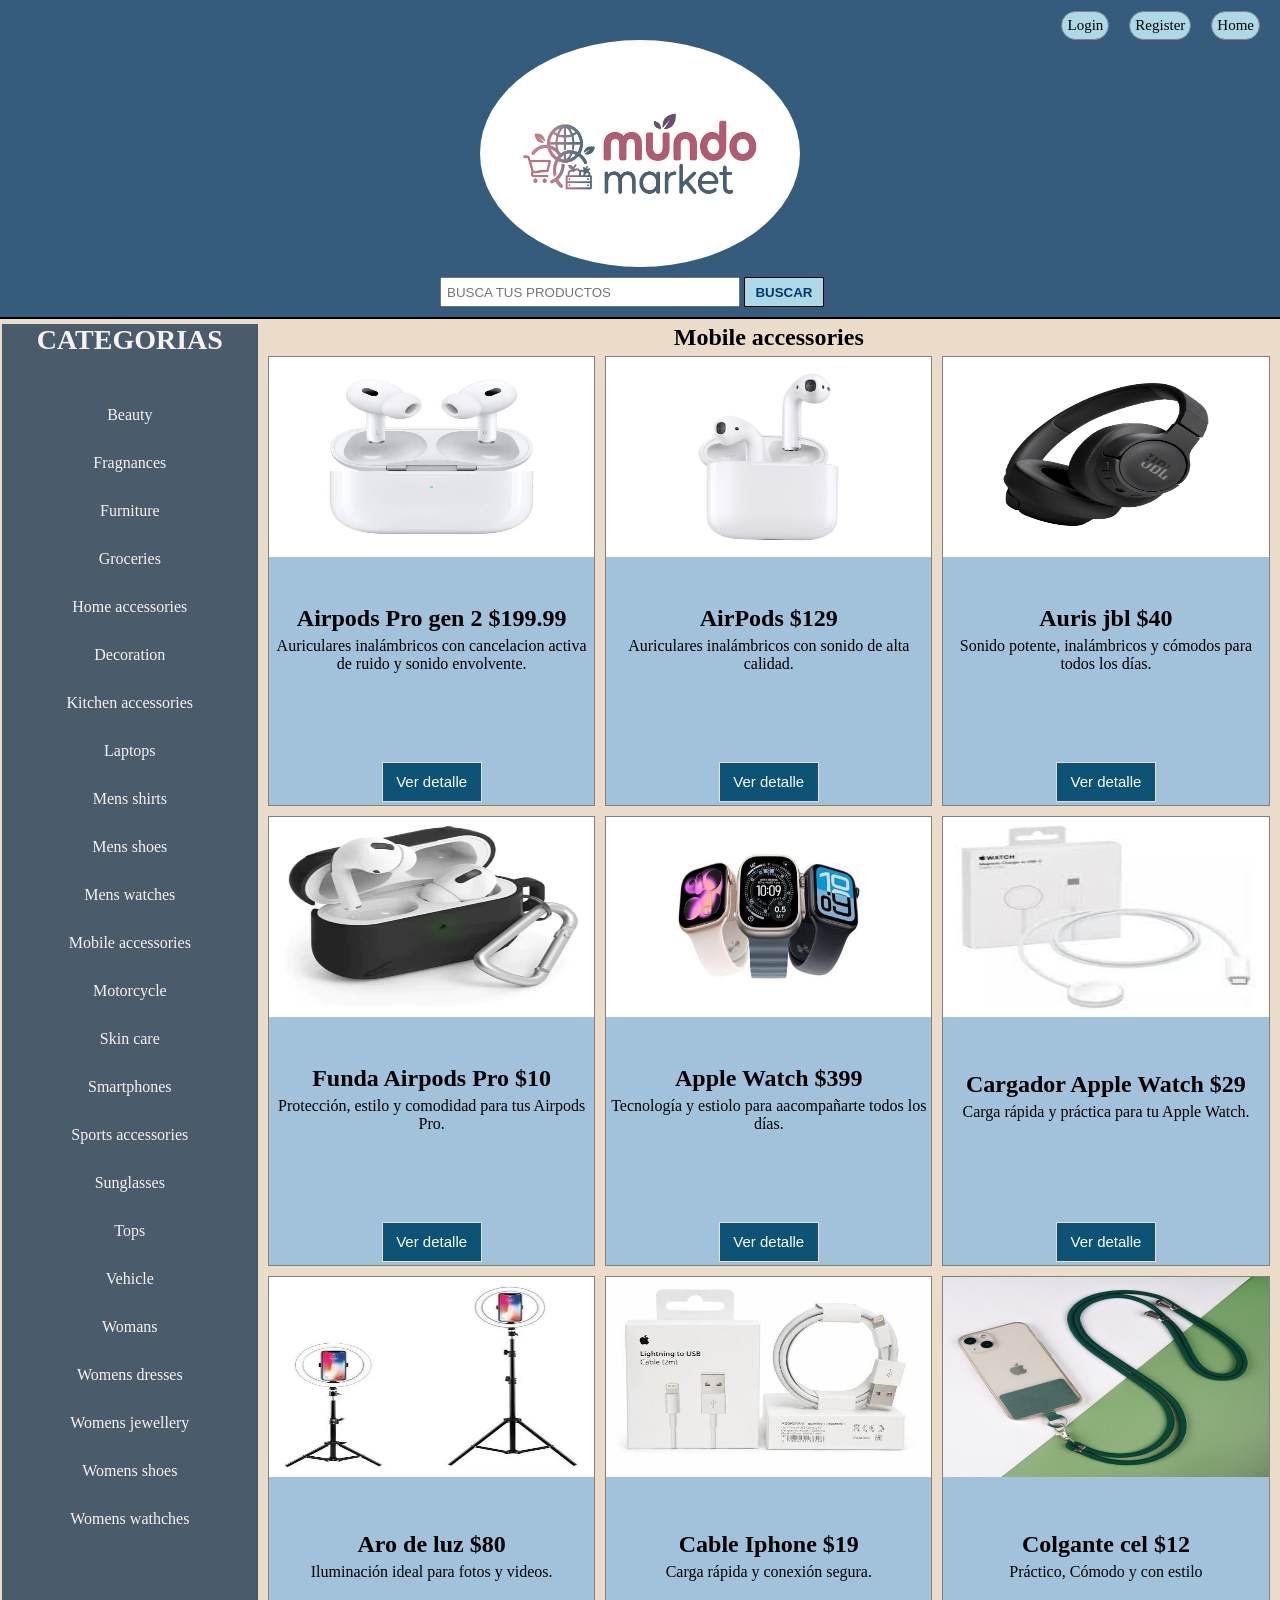
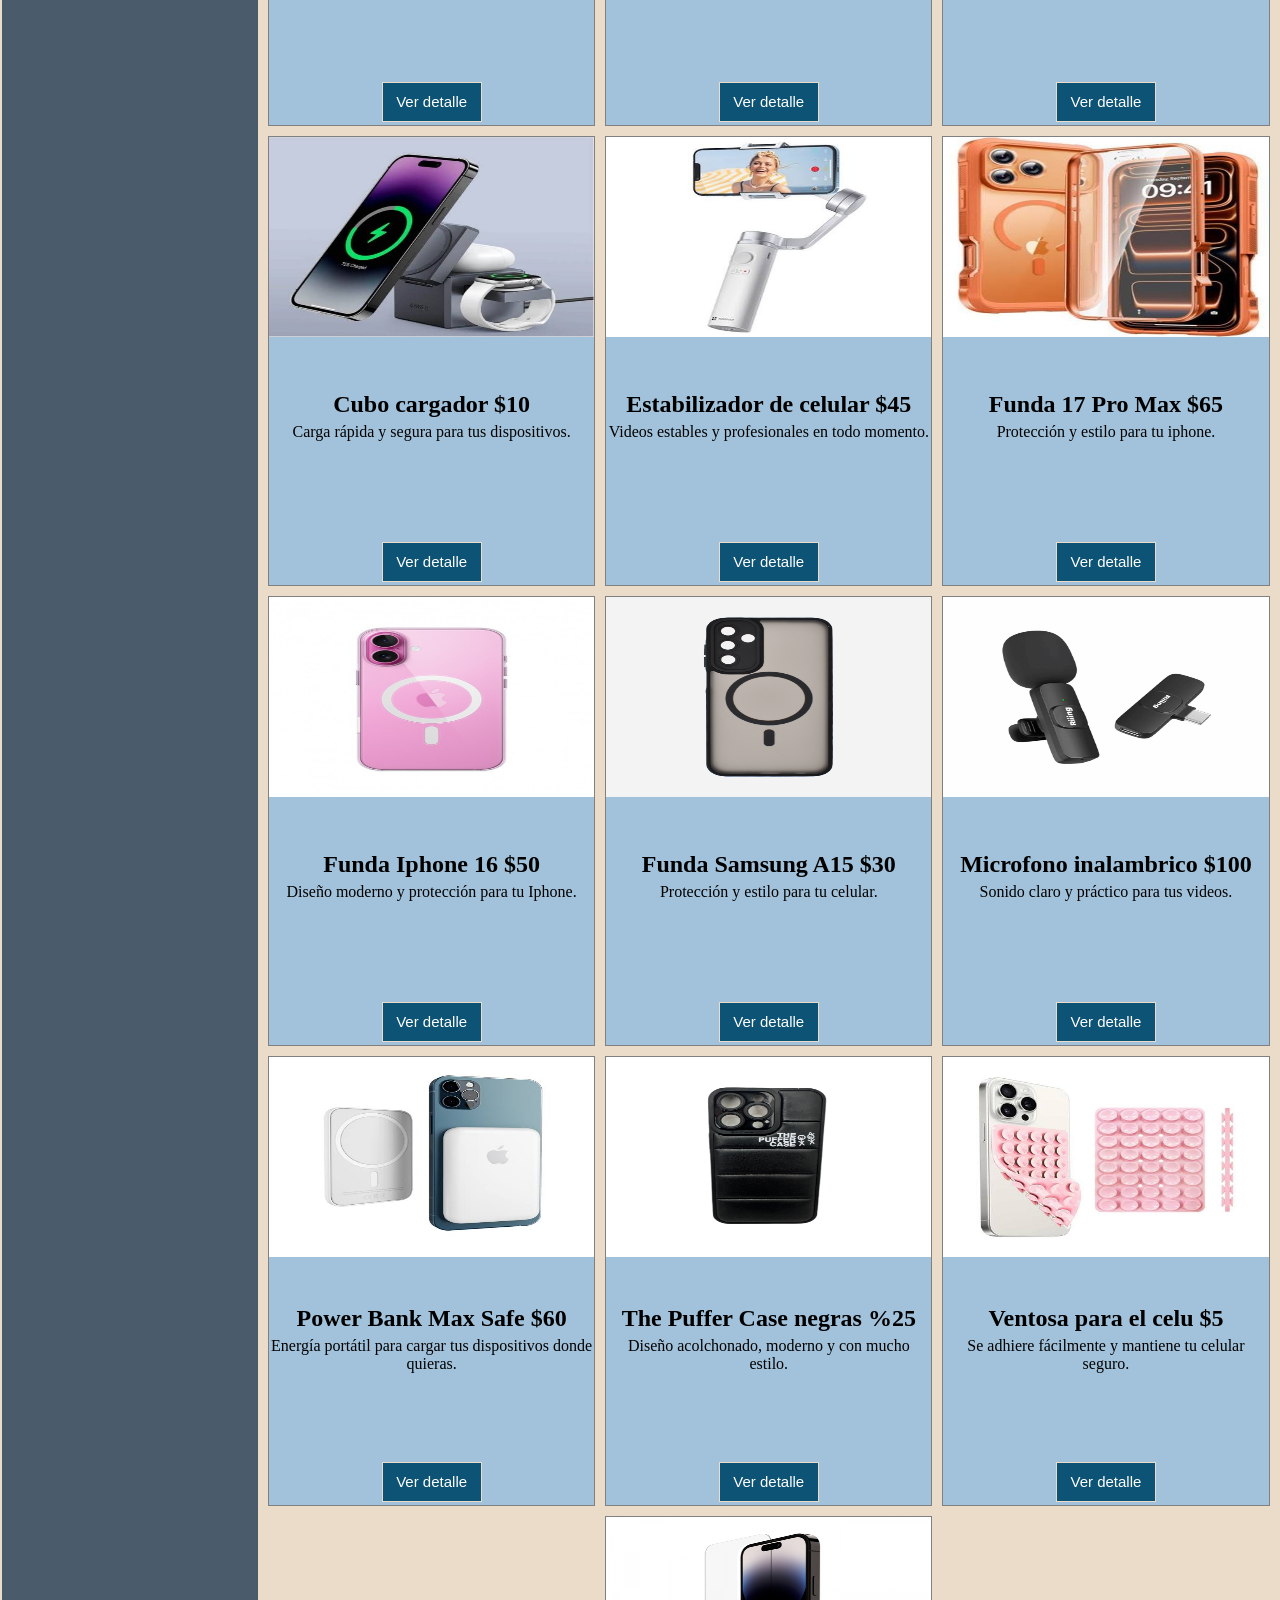
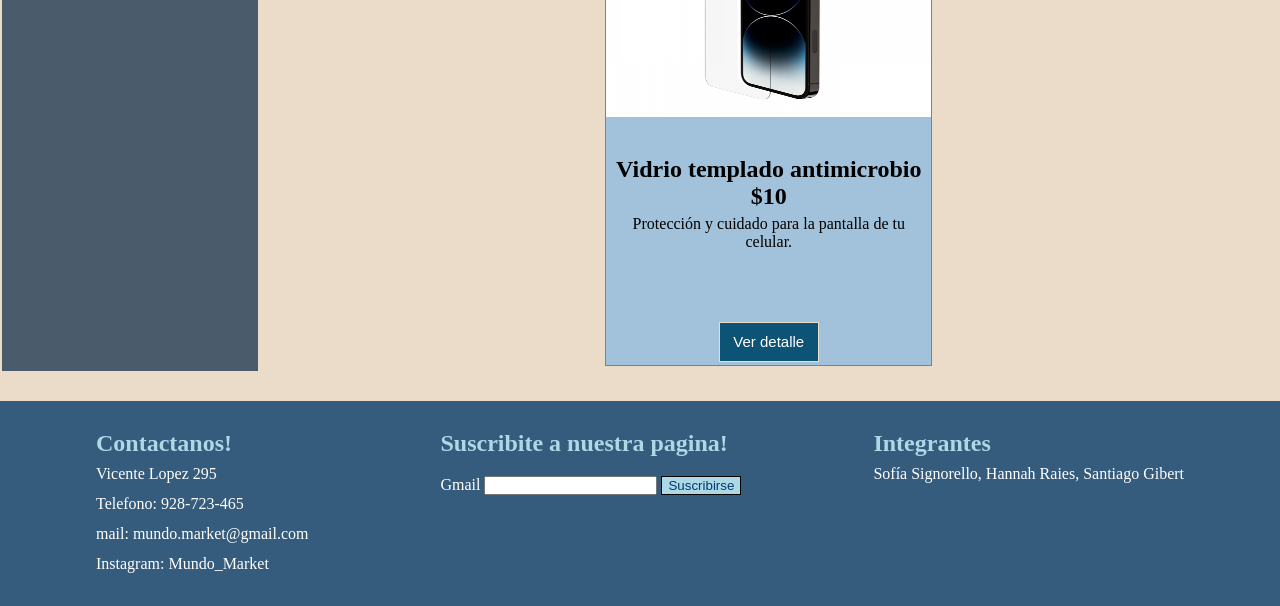
==== category.html @ 86aa2b1d "termine el logout.js" ====
<!DOCTYPE html>
<html lang="en">

<head>
    <meta charset="UTF-8">
    <meta name="viewport" content="width=device-width, initial-scale=1.0">
    <link rel="stylesheet" href="./css/styles.css">
    <title>MUNDO MARKET</title>
</head>

<body>
    <header class="header_index">
        <nav>
            <ul class="navegador_index">
                <li class="loginli"> <a href="./login.html">Login</a> </li>
                <li class="registerli"> <a href="./register.html">Register</a></li>
                <li> <a href="./index.html">Home</a></li>
                <li class="saludoLi"> <span class="saludo"> Nombre de usuario </span></li>
                <li class="logoutLi"><button type="button" class="logoutSacar">logout</button></li>
            </ul>
        </nav>
        <div class="logo_index">
            <a href="./index.html"> <img src="./img/logopagina.jpg" alt="Logo Mundo Market" class="logo_index1"></a>
        </div>
        <div class="navegador_index0">
            <form action="./search-results.html" class="BARRA_de_busqueda">
                <label class="BARRA_de_busqueda1"><input type="text" class="buscador_index"
                        placeholder="BUSCA TUS PRODUCTOS">
                </label>
                <button class="BARRA_de_busqueda2" type="submit" name="BUSCAR">BUSCAR</button>
            </form>
        </div>
    </header>
    <main class="main_index">
        <aside class="aside_index">
            <h1 class="CATEGORIAS_titulo">CATEGORIAS</h1>
            <nav>
                <ul class="CATEGORIAS_index">
                    <li class="CATEGORIAS_index_li"><a href="./category.html">Beauty</a></li>
                    <li><a href="./category.html">Fragnances</a></li>
                    <li><a href="./category.html">Furniture</a></li>
                    <li><a href="./category.html">Groceries </a></li>
                    <li><a href="./category.html">Home accessories </a></li>
                    <li><a href="./category.html"> Decoration </a></li>
                    <li><a href="./category.html">Kitchen accessories</a></li>
                    <li><a href="./category.html"> Laptops</a></li>
                    <li><a href="./category.html">Mens shirts</a> </li>
                    <li><a href="./category.html">Mens shoes</a> </li>
                    <li><a href="./category.html">Mens watches</a></li>
                    <li><a href="./category.html">Mobile accessories</a></li>
                    <li><a href="./category.html"> Motorcycle</a></li>
                    <li><a href="./category.html">Skin care</a></li>
                    <li><a href="./category.html">Smartphones </a></li>
                    <li><a href="./category.html">Sports accessories</a> </li>
                    <li><a href="./category.html">Sunglasses</a></li>
                    <li><a href="./category.html">Tops </a></li>
                    <li><a href="./category.html"> Vehicle</a></li>
                    <li><a href="./category.html">Womans </a> </li>
                    <li><a href="./category.html">Womens dresses</a> </li>
                    <li><a href="./category.html">Womens jewellery</a> </li>
                    <li><a href="./category.html">Womens shoes</a> </li>
                    <li><a href="./category.html">Womens wathches</a></li>
                </ul>
            </nav>
        </aside>
        <div class="PRODUCTS">
            <section class="section_index">
                <h2 class="TOP_PRODUCTS">Mobile accessories</h2>
                <article class="article_index">
                    <img src="./img/airpods pro.jpeg" alt="Airpods Pro" class="img_article_index">
                    <div class="texto_productos">
                        <h2>Airpods Pro gen 2 $199.99</h2>
                        <p>Auriculares inalámbricos con cancelacion activa de ruido y sonido envolvente.</p>
                    </div>
                    <div class="detalles1">
                        <a href="./product.html" class="detalles">Ver detalle</a>
                    </div>
                </article>

                <article class="article_index">
                    <img src="./img/AirPods.jpg" alt="Airpods" class="img_article_index">
                    <div class="texto_productos">
                        <h2>AirPods $129</h2>
                        <p>Auriculares inalámbricos con sonido de alta calidad.</p>
                    </div>
                    <div class="detalles1">
                        <a href="./product.html" class="detalles">Ver detalle</a>
                    </div>
                </article>

                <article class="article_index">
                    <img src="./img/auris jbl.png" alt="Auris.jbl" class="img_article_index">
                    <div class="texto_productos">
                        <h2>Auris jbl $40</h2>
                        <p>Sonido potente, inalámbricos y cómodos para todos los días.</p>
                    </div>
                    <div class="detalles1">
                        <a href="./product.html" class="detalles">Ver detalle</a>
                    </div>
                </article>

                <article class="article_index">
                    <img src="./img/funda airpods pro.webp" alt="Funda Airpods" class="img_article_index">
                    <div class="texto_productos">
                        <h2>Funda Airpods Pro $10</h2>
                        <p>Protección, estilo y comodidad para tus Airpods Pro.</p>
                    </div>
                    <div class="detalles1">
                        <a href="./product.html" class="detalles">Ver detalle</a>
                    </div>
                </article>

                <article class="article_index">
                    <img src="./img/apple wach.jpeg" alt="Apple Watch" class="img_article_index">
                    <div class="texto_productos">
                        <h2>Apple Watch $399</h2>
                        <p>Tecnología y estiolo para aacompañarte todos los días.</p>
                    </div>
                    <div class="detalles1">
                        <a href="./product.html" class="detalles">Ver detalle</a>
                    </div>
                </article>

                <article class="article_index">
                    <img src="./img/cargador apple wach.jpeg" alt="Cargador Apple Watch" class="img_article_index">
                    <div class="texto_productos">
                        <h2>Cargador Apple Watch $29</h2>
                        <p>Carga rápida y práctica para tu Apple Watch.</p>
                    </div>
                    <div class="detalles1">
                        <a href="./product.html" class="detalles">Ver detalle</a>
                    </div>
                </article>

                <article class="article_index">
                    <img src="./img/aro de luz.jpeg" alt="Aro de luz" class="img_article_index">
                    <div class="texto_productos">
                        <h2>Aro de luz $80</h2>
                        <p>Iluminación ideal para fotos y videos.</p>
                    </div>
                    <div class="detalles1">
                        <a href="./product.html" class="detalles">Ver detalle</a>
                    </div>
                </article>

                <article class="article_index">
                    <img src="./img/cable iphone.jpeg" alt="Cable Iphone" class="img_article_index">
                    <div class="texto_productos">
                        <h2>Cable Iphone $19</h2>
                        <p>Carga rápida y conexión segura.</p>
                    </div>
                    <div class="detalles1">
                        <a href="./product.html" class="detalles">Ver detalle</a>
                    </div>
                </article>

                <article class="article_index">
                    <img src="./img/colgante cel.( accesorios mov.).jpeg" alt="Accesorios Mov" class="img_article_index">
                    <div class="texto_productos">
                        <h2>Colgante cel $12</h2>
                        <p>Práctico, Cómodo y con estilo</p>
                    </div>
                    <div class="detalles1">
                        <a href="./product.html" class="detalles">Ver detalle</a>
                    </div>
                </article>

                <article class="article_index">
                    <img src="./img/cubo cargador.jpeg" alt="Cubo cargador" class="img_article_index">
                    <div class="texto_productos">
                        <h2>Cubo cargador $10</h2>
                        <p>Carga rápida y segura para tus dispositivos.</p>
                    </div>
                    <div class="detalles1">
                        <a href="./product.html" class="detalles">Ver detalle</a>
                    </div>
                </article>

                <article class="article_index">
                    <img src="./img/estabilizador de celular.jpeg" alt="Estabilizador de celular" class="img_article_index">
                    <div class="texto_productos">
                        <h2>Estabilizador de celular $45</h2>
                        <p>Videos estables y profesionales en todo momento.</p>
                    </div>
                    <div class="detalles1">
                        <a href="./product.html" class="detalles">Ver detalle</a>
                    </div>
                </article>

                <article class="article_index">
                    <img src="./img/funda 17 pro max.jpeg" alt="Funda 17 Pro Max" class="img_article_index">
                    <div class="texto_productos">
                        <h2>Funda 17 Pro Max $65</h2>
                        <p>Protección y estilo para tu iphone.</p>
                    </div>
                    <div class="detalles1">
                        <a href="./product.html" class="detalles">Ver detalle</a>
                    </div>
                </article>

                <article class="article_index">
                    <img src="./img/funda-iphone-16 (acesorios mov.).jpg" alt="Funda Iphone 16" class="img_article_index">
                    <div class="texto_productos">
                        <h2>Funda Iphone 16 $50</h2>
                        <p>Diseño moderno y protección para tu Iphone.</p>
                    </div>
                    <div class="detalles1">
                        <a href="./product.html" class="detalles">Ver detalle</a>
                    </div>
                </article>

                <article class="article_index">
                    <img src="./img/Funda samsung A15.png" alt="Funda Samsung A15" class="img_article_index">
                    <div class="texto_productos">
                        <h2>Funda Samsung A15 $30</h2>
                        <p>Protección y estilo para tu celular.</p>
                    </div>
                    <div class="detalles1">
                        <a href="./product.html" class="detalles">Ver detalle</a>
                    </div>
                </article>

                <article class="article_index">
                    <img src="./img/microfono inalambrico.png" alt="Microfono inalambrico" class="img_article_index">
                    <div class="texto_productos">
                        <h2>Microfono inalambrico $100</h2>
                        <p>Sonido claro y práctico para tus videos.</p>
                    </div>
                    <div class="detalles1">
                        <a href="./product.html" class="detalles">Ver detalle</a>
                    </div>
                </article>

                <article class="article_index">
                    <img src="./img/power bank  max safe.jpeg" alt="Power Bank Max Safe" class="img_article_index">
                    <div class="texto_productos">
                        <h2>Power Bank Max Safe $60</h2>
                        <p>Energía portátil para cargar tus dispositivos donde quieras.</p>
                    </div>
                    <div class="detalles1">
                        <a href="./product.html" class="detalles">Ver detalle</a>
                    </div>
                </article>

                <article class="article_index">
                    <img src="./img/the-puffer-case-negras.png" alt="Puffer Case negra" class="img_article_index">
                    <div class="texto_productos">
                        <h2>The Puffer Case negras %25</h2>
                        <p>Diseño acolchonado, moderno y con mucho estilo.</p>
                    </div>
                    <div class="detalles1">
                        <a href="./product.html" class="detalles">Ver detalle</a>
                    </div>
                </article>

                <article class="article_index">
                    <img src="./img/ventosa para el celu.jpg" alt="Ventosa para celular" class="img_article_index">
                    <div class="texto_productos">
                        <h2>Ventosa para el celu $5</h2>
                        <p>Se adhiere fácilmente y mantiene tu celular seguro.</p>
                    </div>
                    <div class="detalles1">
                        <a href="./product.html" class="detalles">Ver detalle</a>
                    </div>
                </article>

                <article class="article_index">
                    <img src="./img/vidrio-templado-antimicrobio-para-iphone-14-pro.jpg" alt="Vidrio templado antimicrobio para Iphone 14 Pro"
                        class="img_article_index">
                    <div class="texto_productos">
                        <h2>Vidrio templado antimicrobio $10</h2>
                        <p>Protección y cuidado para la pantalla de tu celular.</p>
                    </div>
                    <div class="detalles1">
                        <a href="./product.html" class="detalles">Ver detalle</a>
                    </div>
                </article>
            </section>
        </div>
    </main>

    <footer class="footer">
        <div class="datos">
            <h2>Contactanos!</h2>
            <p>Vicente Lopez 295</p>
            <p>Telefono: <a href="tel:928-723-4650">928-723-465 </a></p>
            <p>mail: <a href="mailto: mundo.market@gmail.com"> mundo.market@gmail.com </a></p>
            <p>Instagram: Mundo_Market</p>
        </div>
        <div>
            <h2>Suscribite a nuestra pagina! </h2>
            <form action="" method="get">
                <label for="email">Gmail</label>
                <input id="email" type="email" name="email" value="">
                <button type="submit" class="Suscribirse">Suscribirse</button>
            </form>
        </div>
        <div>
            <h2>Integrantes</h2>
            <p>Sofía Signorello, Hannah Raies, Santiago Gibert</p>
        </div>
    </footer>
 <script src="./js/category.js"></script>
 <script src="./js/saludo.js"></script>
 <script src="./js/logout.js"></script>
</body>

</html>
---- css/styles.css ----
* {
    box-sizing: border-box;
    padding: 0;
    margin: 0;
}

ul,
ol,
li {
    list-style-type: none;
}

a {
    text-decoration: none;
}

li a {
    color: black;
    text-decoration: none;

}

li {
    list-style-type: none;
}

body {
    width: 100%;
    display: flex;
    flex-wrap: wrap;
    justify-self: center;
    background-color: rgb(235, 220, 201);
}


.header_index {
    width: 100%;
    display: flex;
    flex-direction: column;
    margin-bottom: 5px;
    border-bottom: 2px solid black;
    background-color: rgb(53, 92, 125);
}

.logo_index {
    width: 25%;
    border-radius: 50%;
    margin: 0 auto;
    margin-bottom: 10px;
    display: flex;
    justify-content: center;
}

.logo_index1 {
    height: 100%;
    width: 100%;
    border-radius: 50%;
    margin: 0 auto;
    margin-bottom: 10px;
}

.navegador_index {
    display: flex;
    width: 100%;
    justify-content: end;
    height: 30px;
    margin-top: 10px;
    flex-wrap: wrap;
    align-content: center;
}

.navegador_index li {
    margin-right: 20px;
}

.navegador_index li {
    background-color: lightblue;
    font-size: 15px;
    padding: 5px;
    border: 1px solid gray;
    color: rgb(178, 218, 255);
    border-radius: 20px;
}

.navegador_index0 {
    display: flex;
    flex-wrap: wrap;
    width: 100%;
    margin-bottom: 10px;
    justify-content: center;
}

.BARRA_de_busqueda {
    width: 400px;
    margin: 0 auto;

}

.buscador_index {
    height: 30px;
    width: 300px;
    padding: 5px;
}

.BARRA_de_busqueda2 {
    width: 80px;
    height: 30px;
    background-color: lightblue;
    color: rgb(1, 59, 110);
    font-weight: bold;
    border: 1px solid black;
}


.BARRA_de_busqueda1 {
    width: 300px;
}

.PRODUCTS {
    display: flex;
    flex-direction: row;
    flex-wrap: wrap;
    width: 80%;
    display: inline-block;
}

.main_index {
    display: flex;
    flex-direction: row;
    flex-wrap: wrap;
    width: 100%;
    margin-left: 2px;
}

.aside_index {
    width: 20%;
    background-color: #4A5B6B;
    color: rgb(247, 242, 242);
}

.aside_index a {
    color: rgb(247, 242, 242);
}

.CATEGORIAS_index {
    display: flex;
    flex-direction: column;
    align-items: center;
    margin-top: 40px;
}

.CATEGORIAS_index li {
    margin-bottom: 30px;
}

.CATEGORIAS_titulo {
    text-align: center;
    width: 100%;
    height: 37px;
    font-size: 28px;
}

.CATEGORIAS_index_li {
    margin-top: 5px;
}

.TOP_PRODUCTS {
    text-align: center;
    display: block;
    width: 100%;
}

.section_index {
    display: flex;
    flex-wrap: wrap;
    width: 100%;
    align-items: center;
    justify-content: center;
}

.article_index {
    display: flex;
    flex-wrap: wrap;
    width: 32%;
    border: 1px gray solid;
    height: 450px;
    margin: 5px;
    justify-content: center;
    background-color: rgb(161, 194, 218);
}
.DescripcionDelProducto{
    margin-bottom: 5px;
}


.img_article_index {
    width: 100%;
    height: 200px;
    margin-bottom: 5px;
}

.imgproduct {
    height: 400px;
    border: 5px solid rgb(192, 108, 132);
}

.botton_index {
    margin: 3px auto;
    height: 40px;
    align-self: end;
    width: 100px;
    background-color: rgb(13, 83, 117);
    border: 1px solid rgb(141, 187, 219);
}
.logoutSacar{
    background: none;
    border: none;
}
.botton_index a {
    color: rgba(235, 220, 201);
    font-weight: bold;
}

.item {
    border: 2px solid rgb(53, 92, 125);
    display: flex;
    flex-direction: column;
    background-color: rgb(224, 218, 216);
    padding: 10px;
}

.Section {
    margin-bottom: 30px;
}

.Section2 {
    margin-bottom: 30px;
}

.Reseñas {
    margin-bottom: 20px;
    margin-top: 20px;
    font-size: 28px;
}

.item {
    line-height: 25px;
}

.h1product {
    font-family: Georgia, 'Times New Roman', Times, serif;
    font-size: 30px;
    margin-left: 15px;
}

.lista {
    display: flex;
    flex-direction: row;
    margin-left: 15px;
    margin-top: 15px;
}

.lista p {
    background-color: #355c7d;
    color: white;
    width: 90px;
    height: 40px;
    text-align: center;
    border-radius: 80px;
    margin-right: 10px;
}

.mainproduct {
    display: flex;
    flex-direction: row;
}

.divproduct {
    margin-left: 40px;
    margin-right: 40px;
}

.fecha {
    text-align: right;
}

.Sectionproduct {
    line-height: 35px;
}

.descripcion {
    font-size: 20px;
    margin-left: 15px;
}

.email_login {
    width: 400px;
}

.main_login {
    background-color: rgb(105, 129, 148);
    width: 768px;
    display: flex;
    justify-content: center;
    margin-top: 30px;
}

.body_login {
    justify-content: center;
}

.contenedor_login {
    margin: 15px 0 15px 0;
}

.registro {
    margin-top: 10px;
    color: black;
}

.registro a {
    color: white;
    margin-left: 8px;
}

.titulo_login {
    text-align: center;
    margin: 0 0 15px 0;
}

.form_login {
    display: flex;
    flex-direction: column;
}

.form_login label {
    margin-bottom: 15px;
}

.texto_productos {
    margin: 0 2px 0 2px;
    width: 100%;
    text-align: center;
    display: flex;
    flex-wrap: wrap;
    flex-direction: column;
}

.texto_productos p {
    margin-top: 5px;
}

.footer {
    display: flex;
    flex-direction: row;
    background-color: rgb(53, 92, 125);
    width: 100%;
    padding: 30px;
    margin-top: 30px;
    justify-content: space-around;

}

.footer p {
    color: white;
    margin-top: 5px;
}

.footer a {
    color: white;
}

.footer h2 {
    color: lightblue;
}

.footer label {
    color: white;
}

.footer {
    line-height: 25px;
}

.footer input {
    margin-top: 20px;
}

.detalles1 {
    margin: 3px auto;
    padding: 10px;
    border: 1px solid rgba(235, 220, 201);
    background-color: rgb(13, 83, 117);
    align-self: end;
    color: rgb(141, 187, 219);
    height: 40px;
    width: 100px;
    text-align: center;
    color: white;
    font-family: 'Franklin Gothic Medium', 'Arial Narrow', Arial, sans-serif;
    font-size: 15px;
}

.detalles {
    color: white;
}

.boton_login {
    width: 80px;
    align-self: center;
    padding: 5px;
    background-color: lightblue;
    border: 1px solid black;
}

.Registrate {
    align-self: center;
    width: 200px;
    display: flex;
    justify-content: space-between;
}

.boton_register {
    width: 80px;
    align-self: center;
    padding: 5px;
    background-color: lightblue;
    border: 1px solid black;
}

.barras {
    width: 30px;
}

.email_login {
    height: 30px;
    margin-top: 5px;
}

.terminos {
    margin-right: 5px;
}

.Suscribirse {
    background-color: lightblue;
    color: blue;
}

.productdesc {
    display: flex;
    margin-top: 30px;
    align-items: center;
}

@media(max-width: 425px) {
    .body {
        display: flex;
    }

    .main_index {
        display: flex;
        flex-direction: column-reverse;
        flex-wrap: wrap;
    }

    .aside_index {
        width: 100%;
    }

    .logo_index {
        width: 40%;
    }

    .PRODUCTS {
        width: 100%;
    }


    .article_index {
        width: 100%;
    }

    .CATEGORIAS_index {
        display: flex;
        flex-direction: row;
        flex-wrap: wrap;
        margin: 5px;
        align-content: center;
        justify-content: center;
    }

    .CATEGORIAS_index li {
        margin-bottom: 30px;
        margin: 5px;
    }

    .navegador_index {
        justify-content: space-between;
        margin-bottom: 15px;
    }

    .navegador_index li {
        margin: 3px;
    }

    .BARRA_de_busqueda2 {
        width: 20%
    }

    .buscador_index {
        width: 60%;
        margin-left: 10%;
        height: 80%;
        border: solid black 1px;
    }

    .BARRA_de_busqueda2 {
        height: 80%;
    }

    .footer {

        display: flex;
        flex-direction: column;
        flex-wrap: nowrap;
        align-content: center;
        justify-content: center;
        align-items: center;
    }

    .main_login {
        width: 98%;
    }

    .contenedor_login {
        width: 95%;
    }

    .email_login {
        width: 100%;
    }

    .mainproduct {
        display: flex;
        flex-direction: column-reverse;
        width: 100%;
    }

    .divproduct {
        margin-left: 0px;
        width: 100%;
    }

    .productdesc {
        display: flex;
        flex-direction: column;
        flex-wrap: wrap;
    }

    .lista {
        justify-content: center;
    }

    .imgproduct {
        height: 100%;
        width: 100%;
    }

    .productdesc {
        width: 100%;
    }

    .detalle_del_producto {

        width: 100%;
    }

    .imgproduct {
        width: 98%;
        border: gray solid 1px;
        margin-left: 1%;
        margin-right: 1%;
    }

    .item {
        width: 98%;
        margin-left: 1%;
        margin-right: 1%;
        margin: 0 0 5% 0;
     }
}

.ALEATORIOS {
    text-align: center;
    width: 100%;
    margin-top: 20px;
}

.Suscribirse {
    border: solid 1px black;
    color: rgb(1, 59, 110);
    height: 19px;
    width: 80px;
}
.Apple{
   padding: 8px;
}

.tags {
    display: flex;
    flex-direction: row;
    margin-top: 15px;
    margin-left: 10px;
}
.tags p {
    margin-left: 10px;
}

.productos1{
    margin: 10px;
    margin-left: 15px;
}
.saludo{
    color: black;
}
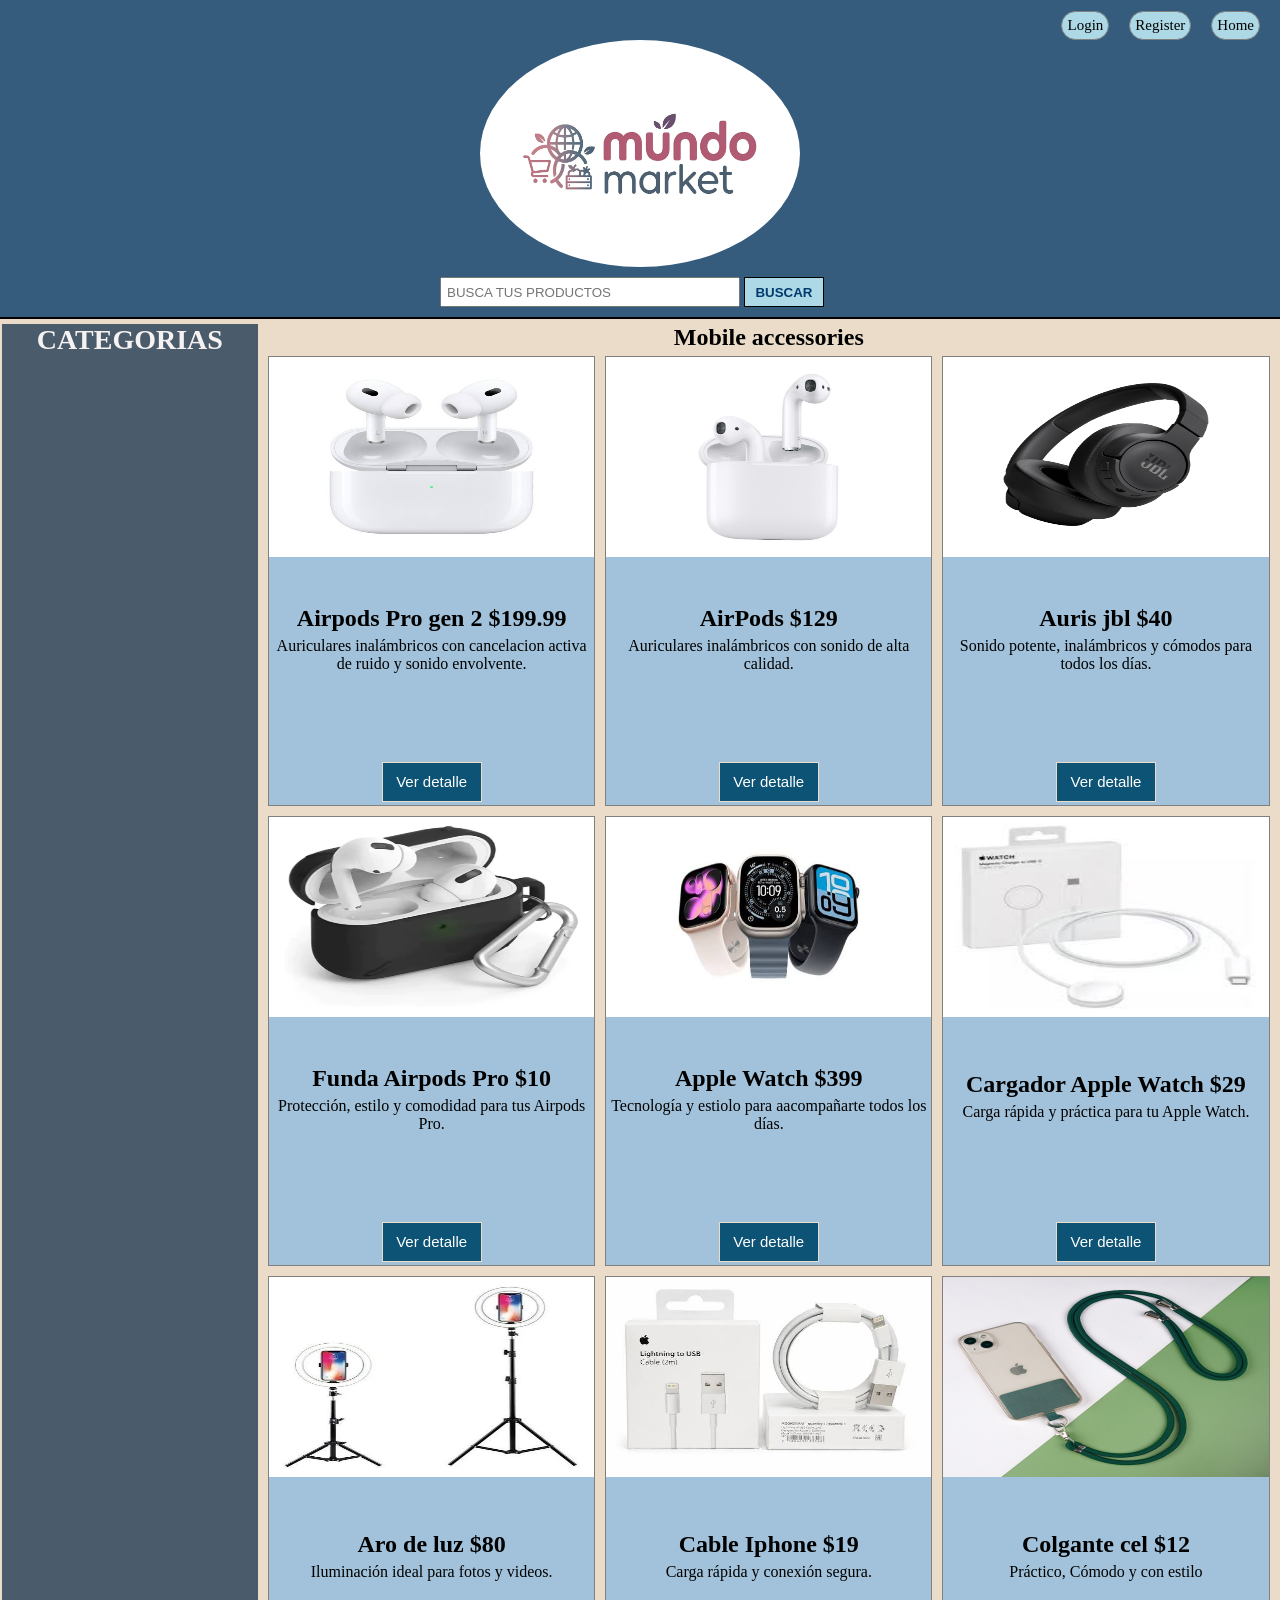
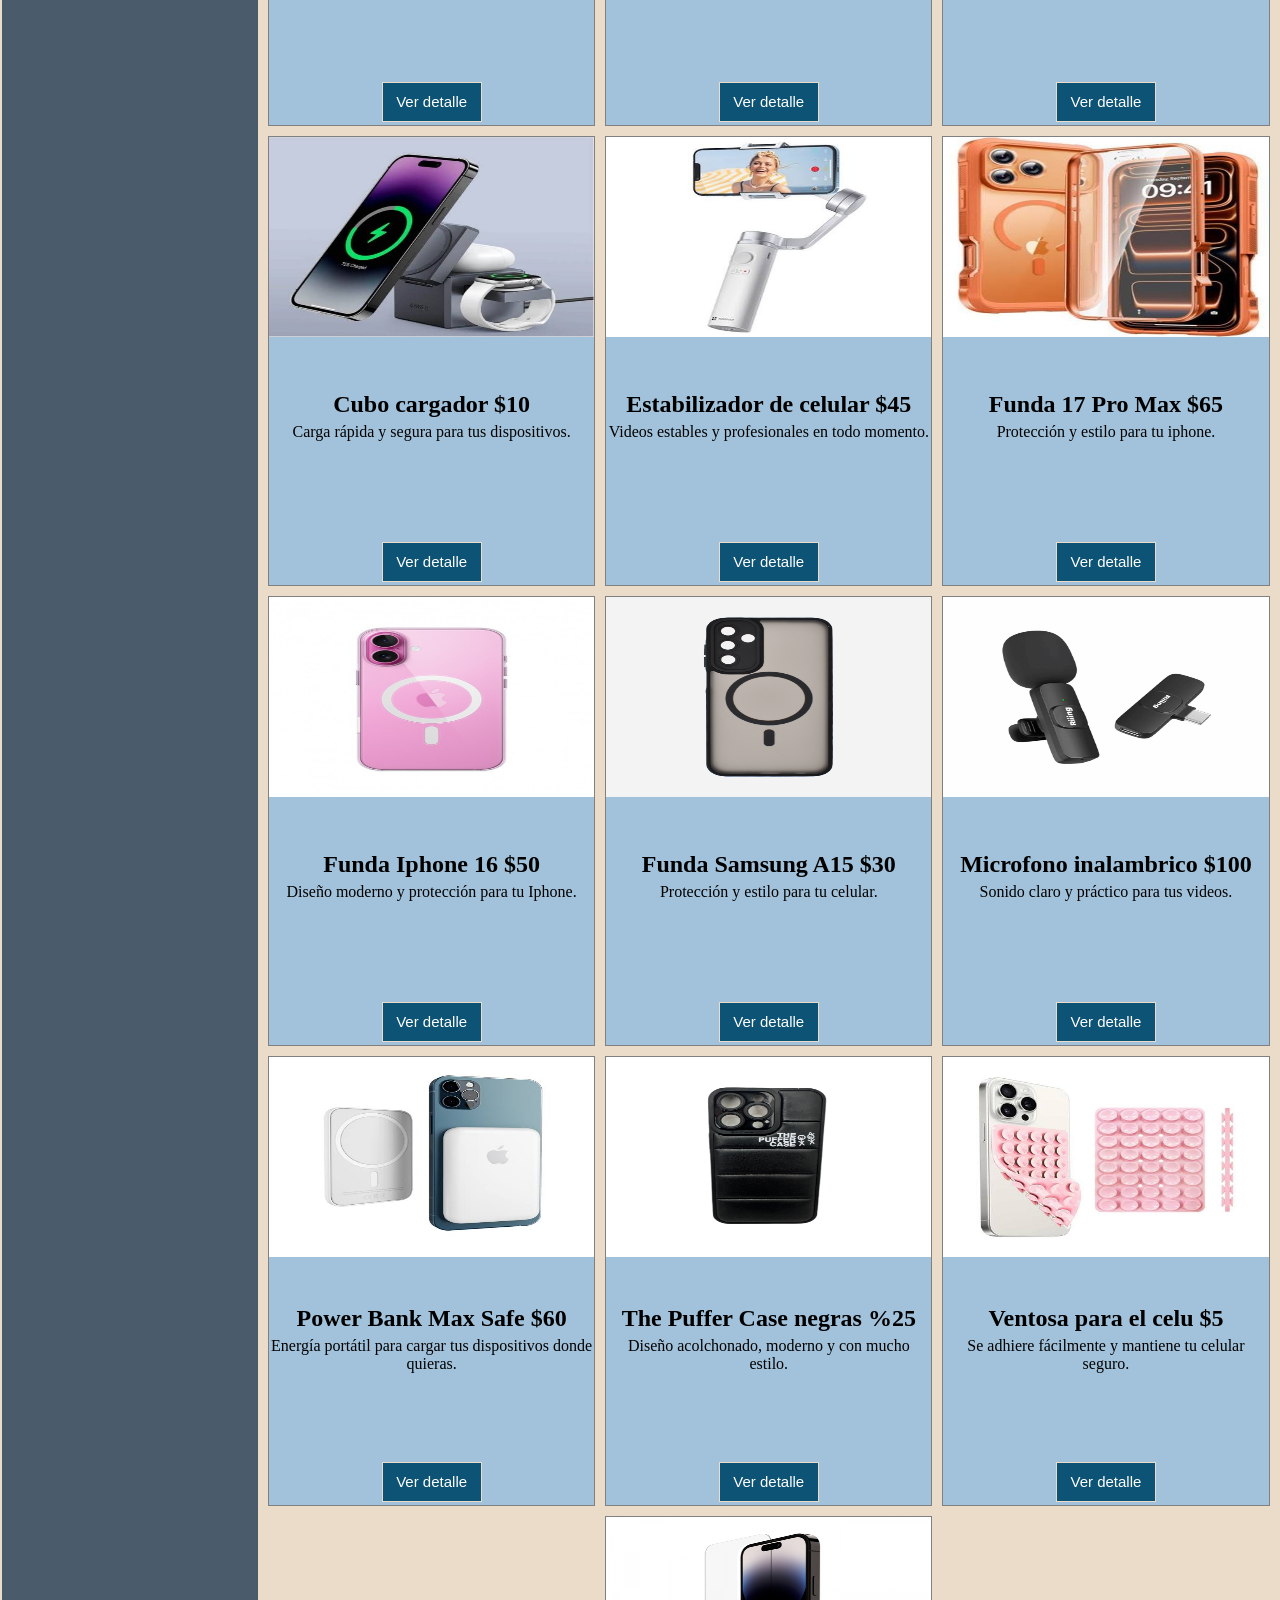
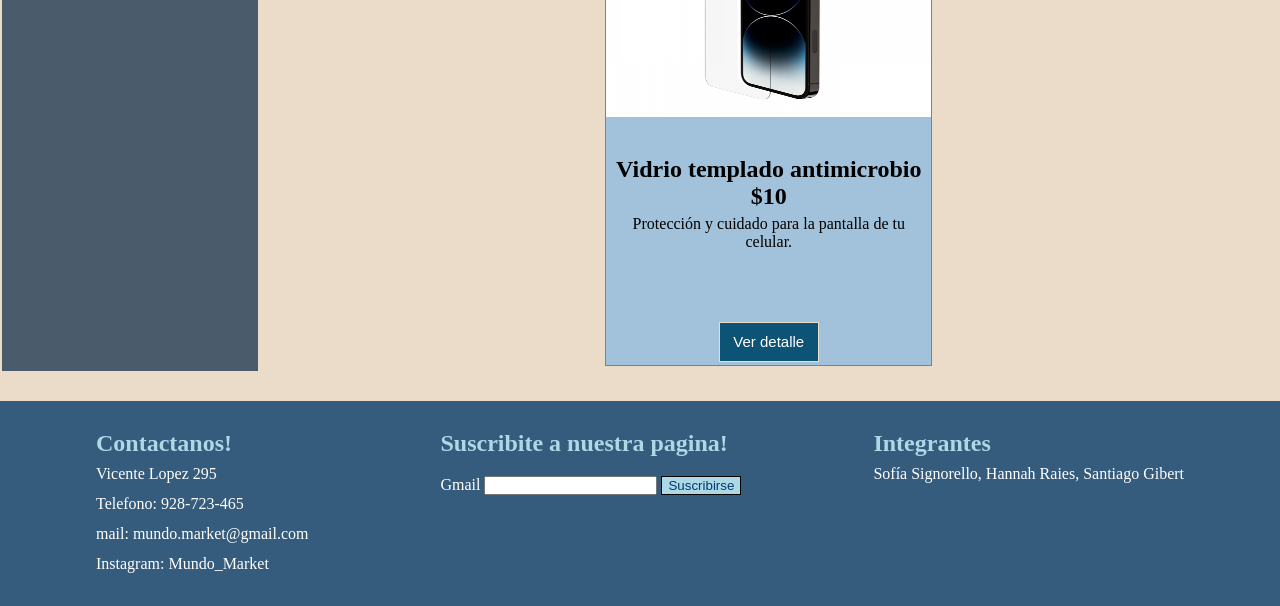
==== commit e384dffa: "avance product" ====
--- a/category.html
+++ b/category.html
@@ -36,30 +36,7 @@
             <h1 class="CATEGORIAS_titulo">CATEGORIAS</h1>
             <nav>
                 <ul class="CATEGORIAS_index">
-                    <li class="CATEGORIAS_index_li"><a href="./category.html">Beauty</a></li>
-                    <li><a href="./category.html">Fragnances</a></li>
-                    <li><a href="./category.html">Furniture</a></li>
-                    <li><a href="./category.html">Groceries </a></li>
-                    <li><a href="./category.html">Home accessories </a></li>
-                    <li><a href="./category.html"> Decoration </a></li>
-                    <li><a href="./category.html">Kitchen accessories</a></li>
-                    <li><a href="./category.html"> Laptops</a></li>
-                    <li><a href="./category.html">Mens shirts</a> </li>
-                    <li><a href="./category.html">Mens shoes</a> </li>
-                    <li><a href="./category.html">Mens watches</a></li>
-                    <li><a href="./category.html">Mobile accessories</a></li>
-                    <li><a href="./category.html"> Motorcycle</a></li>
-                    <li><a href="./category.html">Skin care</a></li>
-                    <li><a href="./category.html">Smartphones </a></li>
-                    <li><a href="./category.html">Sports accessories</a> </li>
-                    <li><a href="./category.html">Sunglasses</a></li>
-                    <li><a href="./category.html">Tops </a></li>
-                    <li><a href="./category.html"> Vehicle</a></li>
-                    <li><a href="./category.html">Womans </a> </li>
-                    <li><a href="./category.html">Womens dresses</a> </li>
-                    <li><a href="./category.html">Womens jewellery</a> </li>
-                    <li><a href="./category.html">Womens shoes</a> </li>
-                    <li><a href="./category.html">Womens wathches</a></li>
+
                 </ul>
             </nav>
         </aside>
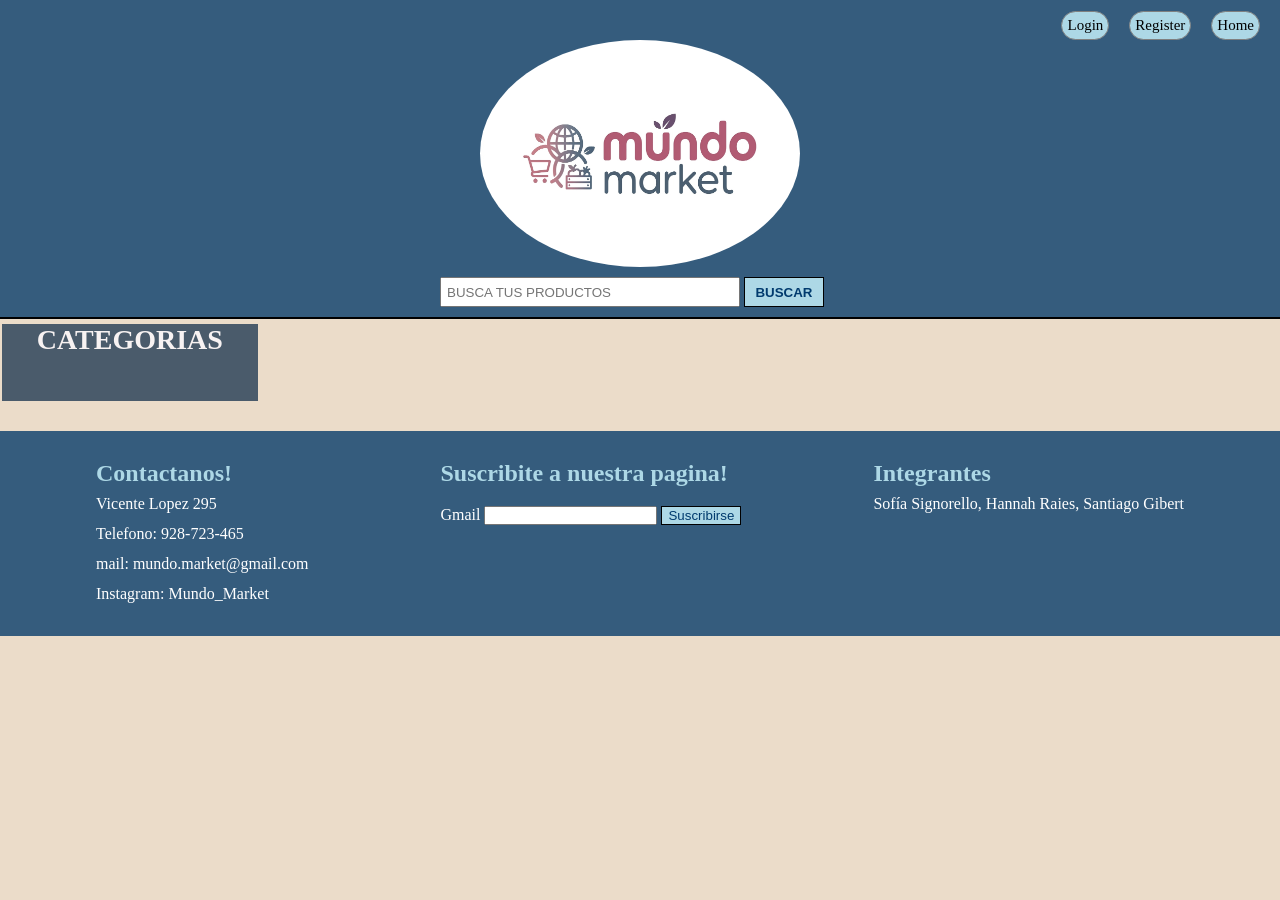
==== commit f230d02b: "termine el category" ====
--- a/category.html
+++ b/category.html
@@ -42,216 +42,8 @@
         </aside>
         <div class="PRODUCTS">
             <section class="section_index">
-                <h2 class="TOP_PRODUCTS">Mobile accessories</h2>
-                <article class="article_index">
-                    <img src="./img/airpods pro.jpeg" alt="Airpods Pro" class="img_article_index">
-                    <div class="texto_productos">
-                        <h2>Airpods Pro gen 2 $199.99</h2>
-                        <p>Auriculares inalámbricos con cancelacion activa de ruido y sonido envolvente.</p>
-                    </div>
-                    <div class="detalles1">
-                        <a href="./product.html" class="detalles">Ver detalle</a>
-                    </div>
-                </article>
+                <h2 class="TOP_PRODUCTS"></h2>
 
-                <article class="article_index">
-                    <img src="./img/AirPods.jpg" alt="Airpods" class="img_article_index">
-                    <div class="texto_productos">
-                        <h2>AirPods $129</h2>
-                        <p>Auriculares inalámbricos con sonido de alta calidad.</p>
-                    </div>
-                    <div class="detalles1">
-                        <a href="./product.html" class="detalles">Ver detalle</a>
-                    </div>
-                </article>
-
-                <article class="article_index">
-                    <img src="./img/auris jbl.png" alt="Auris.jbl" class="img_article_index">
-                    <div class="texto_productos">
-                        <h2>Auris jbl $40</h2>
-                        <p>Sonido potente, inalámbricos y cómodos para todos los días.</p>
-                    </div>
-                    <div class="detalles1">
-                        <a href="./product.html" class="detalles">Ver detalle</a>
-                    </div>
-                </article>
-
-                <article class="article_index">
-                    <img src="./img/funda airpods pro.webp" alt="Funda Airpods" class="img_article_index">
-                    <div class="texto_productos">
-                        <h2>Funda Airpods Pro $10</h2>
-                        <p>Protección, estilo y comodidad para tus Airpods Pro.</p>
-                    </div>
-                    <div class="detalles1">
-                        <a href="./product.html" class="detalles">Ver detalle</a>
-                    </div>
-                </article>
-
-                <article class="article_index">
-                    <img src="./img/apple wach.jpeg" alt="Apple Watch" class="img_article_index">
-                    <div class="texto_productos">
-                        <h2>Apple Watch $399</h2>
-                        <p>Tecnología y estiolo para aacompañarte todos los días.</p>
-                    </div>
-                    <div class="detalles1">
-                        <a href="./product.html" class="detalles">Ver detalle</a>
-                    </div>
-                </article>
-
-                <article class="article_index">
-                    <img src="./img/cargador apple wach.jpeg" alt="Cargador Apple Watch" class="img_article_index">
-                    <div class="texto_productos">
-                        <h2>Cargador Apple Watch $29</h2>
-                        <p>Carga rápida y práctica para tu Apple Watch.</p>
-                    </div>
-                    <div class="detalles1">
-                        <a href="./product.html" class="detalles">Ver detalle</a>
-                    </div>
-                </article>
-
-                <article class="article_index">
-                    <img src="./img/aro de luz.jpeg" alt="Aro de luz" class="img_article_index">
-                    <div class="texto_productos">
-                        <h2>Aro de luz $80</h2>
-                        <p>Iluminación ideal para fotos y videos.</p>
-                    </div>
-                    <div class="detalles1">
-                        <a href="./product.html" class="detalles">Ver detalle</a>
-                    </div>
-                </article>
-
-                <article class="article_index">
-                    <img src="./img/cable iphone.jpeg" alt="Cable Iphone" class="img_article_index">
-                    <div class="texto_productos">
-                        <h2>Cable Iphone $19</h2>
-                        <p>Carga rápida y conexión segura.</p>
-                    </div>
-                    <div class="detalles1">
-                        <a href="./product.html" class="detalles">Ver detalle</a>
-                    </div>
-                </article>
-
-                <article class="article_index">
-                    <img src="./img/colgante cel.( accesorios mov.).jpeg" alt="Accesorios Mov" class="img_article_index">
-                    <div class="texto_productos">
-                        <h2>Colgante cel $12</h2>
-                        <p>Práctico, Cómodo y con estilo</p>
-                    </div>
-                    <div class="detalles1">
-                        <a href="./product.html" class="detalles">Ver detalle</a>
-                    </div>
-                </article>
-
-                <article class="article_index">
-                    <img src="./img/cubo cargador.jpeg" alt="Cubo cargador" class="img_article_index">
-                    <div class="texto_productos">
-                        <h2>Cubo cargador $10</h2>
-                        <p>Carga rápida y segura para tus dispositivos.</p>
-                    </div>
-                    <div class="detalles1">
-                        <a href="./product.html" class="detalles">Ver detalle</a>
-                    </div>
-                </article>
-
-                <article class="article_index">
-                    <img src="./img/estabilizador de celular.jpeg" alt="Estabilizador de celular" class="img_article_index">
-                    <div class="texto_productos">
-                        <h2>Estabilizador de celular $45</h2>
-                        <p>Videos estables y profesionales en todo momento.</p>
-                    </div>
-                    <div class="detalles1">
-                        <a href="./product.html" class="detalles">Ver detalle</a>
-                    </div>
-                </article>
-
-                <article class="article_index">
-                    <img src="./img/funda 17 pro max.jpeg" alt="Funda 17 Pro Max" class="img_article_index">
-                    <div class="texto_productos">
-                        <h2>Funda 17 Pro Max $65</h2>
-                        <p>Protección y estilo para tu iphone.</p>
-                    </div>
-                    <div class="detalles1">
-                        <a href="./product.html" class="detalles">Ver detalle</a>
-                    </div>
-                </article>
-
-                <article class="article_index">
-                    <img src="./img/funda-iphone-16 (acesorios mov.).jpg" alt="Funda Iphone 16" class="img_article_index">
-                    <div class="texto_productos">
-                        <h2>Funda Iphone 16 $50</h2>
-                        <p>Diseño moderno y protección para tu Iphone.</p>
-                    </div>
-                    <div class="detalles1">
-                        <a href="./product.html" class="detalles">Ver detalle</a>
-                    </div>
-                </article>
-
-                <article class="article_index">
-                    <img src="./img/Funda samsung A15.png" alt="Funda Samsung A15" class="img_article_index">
-                    <div class="texto_productos">
-                        <h2>Funda Samsung A15 $30</h2>
-                        <p>Protección y estilo para tu celular.</p>
-                    </div>
-                    <div class="detalles1">
-                        <a href="./product.html" class="detalles">Ver detalle</a>
-                    </div>
-                </article>
-
-                <article class="article_index">
-                    <img src="./img/microfono inalambrico.png" alt="Microfono inalambrico" class="img_article_index">
-                    <div class="texto_productos">
-                        <h2>Microfono inalambrico $100</h2>
-                        <p>Sonido claro y práctico para tus videos.</p>
-                    </div>
-                    <div class="detalles1">
-                        <a href="./product.html" class="detalles">Ver detalle</a>
-                    </div>
-                </article>
-
-                <article class="article_index">
-                    <img src="./img/power bank  max safe.jpeg" alt="Power Bank Max Safe" class="img_article_index">
-                    <div class="texto_productos">
-                        <h2>Power Bank Max Safe $60</h2>
-                        <p>Energía portátil para cargar tus dispositivos donde quieras.</p>
-                    </div>
-                    <div class="detalles1">
-                        <a href="./product.html" class="detalles">Ver detalle</a>
-                    </div>
-                </article>
-
-                <article class="article_index">
-                    <img src="./img/the-puffer-case-negras.png" alt="Puffer Case negra" class="img_article_index">
-                    <div class="texto_productos">
-                        <h2>The Puffer Case negras %25</h2>
-                        <p>Diseño acolchonado, moderno y con mucho estilo.</p>
-                    </div>
-                    <div class="detalles1">
-                        <a href="./product.html" class="detalles">Ver detalle</a>
-                    </div>
-                </article>
-
-                <article class="article_index">
-                    <img src="./img/ventosa para el celu.jpg" alt="Ventosa para celular" class="img_article_index">
-                    <div class="texto_productos">
-                        <h2>Ventosa para el celu $5</h2>
-                        <p>Se adhiere fácilmente y mantiene tu celular seguro.</p>
-                    </div>
-                    <div class="detalles1">
-                        <a href="./product.html" class="detalles">Ver detalle</a>
-                    </div>
-                </article>
-
-                <article class="article_index">
-                    <img src="./img/vidrio-templado-antimicrobio-para-iphone-14-pro.jpg" alt="Vidrio templado antimicrobio para Iphone 14 Pro"
-                        class="img_article_index">
-                    <div class="texto_productos">
-                        <h2>Vidrio templado antimicrobio $10</h2>
-                        <p>Protección y cuidado para la pantalla de tu celular.</p>
-                    </div>
-                    <div class="detalles1">
-                        <a href="./product.html" class="detalles">Ver detalle</a>
-                    </div>
-                </article>
             </section>
         </div>
     </main>
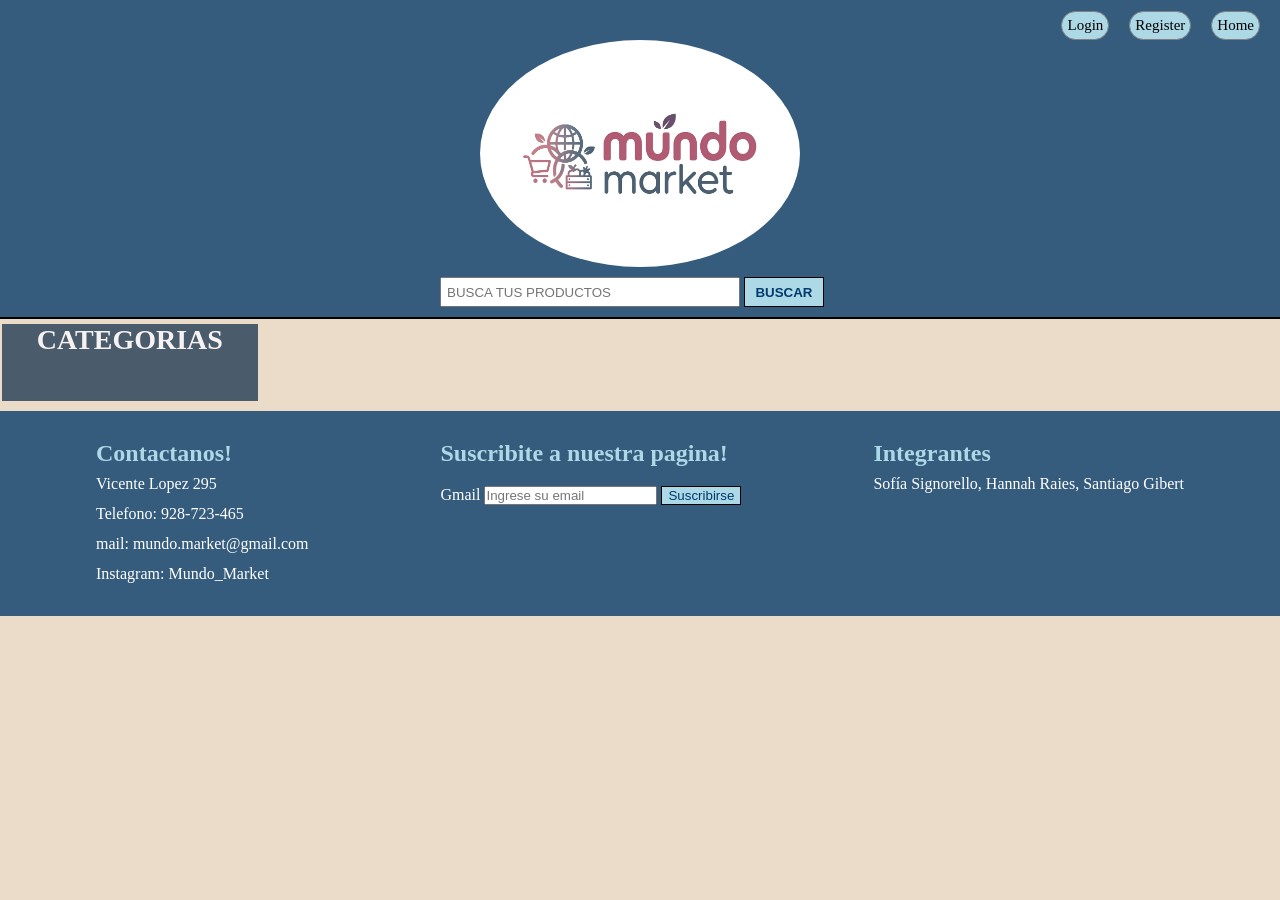
==== commit 4dd79d31: "termine detalles" ====
--- a/category.html
+++ b/category.html
@@ -23,8 +23,8 @@
             <a href="./index.html"> <img src="./img/logopagina.jpg" alt="Logo Mundo Market" class="logo_index1"></a>
         </div>
         <div class="navegador_index0">
-            <form action="./search-results.html" class="BARRA_de_busqueda">
-                <label class="BARRA_de_busqueda1"><input type="text" class="buscador_index"
+            <form action="./search-results.html" class="BARRA_de_busqueda" method="get">
+                <label class="BARRA_de_busqueda1"><input name="buscador" type="text" class="buscador_index"
                         placeholder="BUSCA TUS PRODUCTOS">
                 </label>
                 <button class="BARRA_de_busqueda2" type="submit" name="BUSCAR">BUSCAR</button>
@@ -58,9 +58,9 @@
         </div>
         <div>
             <h2>Suscribite a nuestra pagina! </h2>
-            <form action="" method="get">
-                <label for="email">Gmail</label>
-                <input id="email" type="email" name="email" value="">
+            <form action="" method="get" class="formSubcripcion">
+                <label for="email"><span class="emailSubcripcionSpan">Gmail</span></label>
+                <input id="email" type="email" name="email" value="" class="campoSubcripcion" placeholder="Ingrese su email">
                 <button type="submit" class="Suscribirse">Suscribirse</button>
             </form>
         </div>
@@ -69,9 +69,9 @@
             <p>Sofía Signorello, Hannah Raies, Santiago Gibert</p>
         </div>
     </footer>
- <script src="./js/category.js"></script>
- <script src="./js/saludo.js"></script>
- <script src="./js/logout.js"></script>
+    <script src="./js/category.js"></script>
+    <script src="./js/saludo.js"></script>
+    <script src="./js/logout.js"></script>
 </body>
 
 </html>
--- a/css/styles.css
+++ b/css/styles.css
@@ -71,9 +71,6 @@
 
 .navegador_index li {
     margin-right: 20px;
-}
-
-.navegador_index li {
     background-color: lightblue;
     font-size: 15px;
     padding: 5px;
@@ -117,11 +114,7 @@
 }
 
 .PRODUCTS {
-    display: flex;
-    flex-direction: row;
-    flex-wrap: wrap;
-    width: 80%;
-    display: inline-block;
+   width: 80%;
 }
 
 .main_index {
@@ -183,7 +176,7 @@
     flex-wrap: wrap;
     width: 32%;
     border: 1px gray solid;
-    height: 450px;
+    min-height: 450px;
     margin: 5px;
     justify-content: center;
     background-color: rgb(161, 194, 218);
@@ -197,29 +190,19 @@
     width: 100%;
     height: 200px;
     margin-bottom: 5px;
+    background-color: #F2F7FA;
 }
 
 .imgproduct {
     height: 400px;
-    border: 5px solid rgb(192, 108, 132);
-}
-
-.botton_index {
-    margin: 3px auto;
-    height: 40px;
-    align-self: end;
-    width: 100px;
-    background-color: rgb(13, 83, 117);
-    border: 1px solid rgb(141, 187, 219);
-}
+    border:  2px solid rgb(53, 92, 125);;
+     background-color: #F2F7FA;
+}
+
 .logoutSacar{
     background: none;
     border: none;
 }
-.botton_index a {
-    color: rgba(235, 220, 201);
-    font-weight: bold;
-}
 
 .item {
     border: 2px solid rgb(53, 92, 125);
@@ -227,6 +210,7 @@
     flex-direction: column;
     background-color: rgb(224, 218, 216);
     padding: 10px;
+    line-height: 25px;
 }
 
 .Section {
@@ -241,10 +225,6 @@
     margin-bottom: 20px;
     margin-top: 20px;
     font-size: 28px;
-}
-
-.item {
-    line-height: 25px;
 }
 
 .h1product {
@@ -300,8 +280,10 @@
 .main_login {
     background-color: rgb(105, 129, 148);
     width: 768px;
+    min-height: 70vh;
     display: flex;
     justify-content: center;
+    align-items: center;
     margin-top: 30px;
 }
 
@@ -356,8 +338,9 @@
     background-color: rgb(53, 92, 125);
     width: 100%;
     padding: 30px;
-    margin-top: 30px;
+    margin-top: 10px;
     justify-content: space-around;
+    line-height: 25px;
 
 }
 
@@ -376,10 +359,6 @@
 
 .footer label {
     color: white;
-}
-
-.footer {
-    line-height: 25px;
 }
 
 .footer input {
@@ -428,32 +407,54 @@
     border: 1px solid black;
 }
 
-.barras {
-    width: 30px;
-}
-
-.email_login {
-    height: 30px;
-    margin-top: 5px;
-}
-
 .terminos {
     margin-right: 5px;
 }
 
+.productdesc {
+    display: flex;
+    margin-top: 30px;
+    align-items: center;
+}
+
+.ALEATORIOS {
+    text-align: center;
+    width: 100%;
+    margin-top: 20px;
+}
+
 .Suscribirse {
     background-color: lightblue;
-    color: blue;
-}
-
-.productdesc {
-    display: flex;
-    margin-top: 30px;
-    align-items: center;
+    border: solid 1px black;
+    color: rgb(1, 59, 110);
+    height: 19px;
+    width: 80px;
+}
+
+.Apple{
+   padding: 8px;
+}
+
+.tags {
+    display: flex;
+    flex-direction: row;
+    margin-top: 15px;
+    margin-left: 10px;
+}
+.tags p {
+    margin-left: 10px;
+}
+
+.productos1{
+    margin: 10px;
+    margin-left: 15px;
+}
+.saludo{
+    color: black;
 }
 
 @media(max-width: 425px) {
-    .body {
+    body {
         display: flex;
     }
 
@@ -504,7 +505,7 @@
     }
 
     .BARRA_de_busqueda2 {
-        width: 20%
+        width: 20%;
     }
 
     .buscador_index {
@@ -589,37 +590,15 @@
         margin: 0 0 5% 0;
      }
 }
-
-.ALEATORIOS {
-    text-align: center;
-    width: 100%;
-    margin-top: 20px;
-}
-
-.Suscribirse {
-    border: solid 1px black;
-    color: rgb(1, 59, 110);
-    height: 19px;
-    width: 80px;
-}
-.Apple{
-   padding: 8px;
-}
-
-.tags {
-    display: flex;
-    flex-direction: row;
-    margin-top: 15px;
-    margin-left: 10px;
-}
-.tags p {
-    margin-left: 10px;
-}
-
-.productos1{
-    margin: 10px;
-    margin-left: 15px;
-}
-.saludo{
-    color: black;
-}+.email_login{
+    padding: 5px;
+    height: 30px;
+    margin-top: 5px;
+}
+.loginCampo{
+    display: block;
+    margin-bottom: 2px;
+}
+.tag1{
+color: black;
+}
